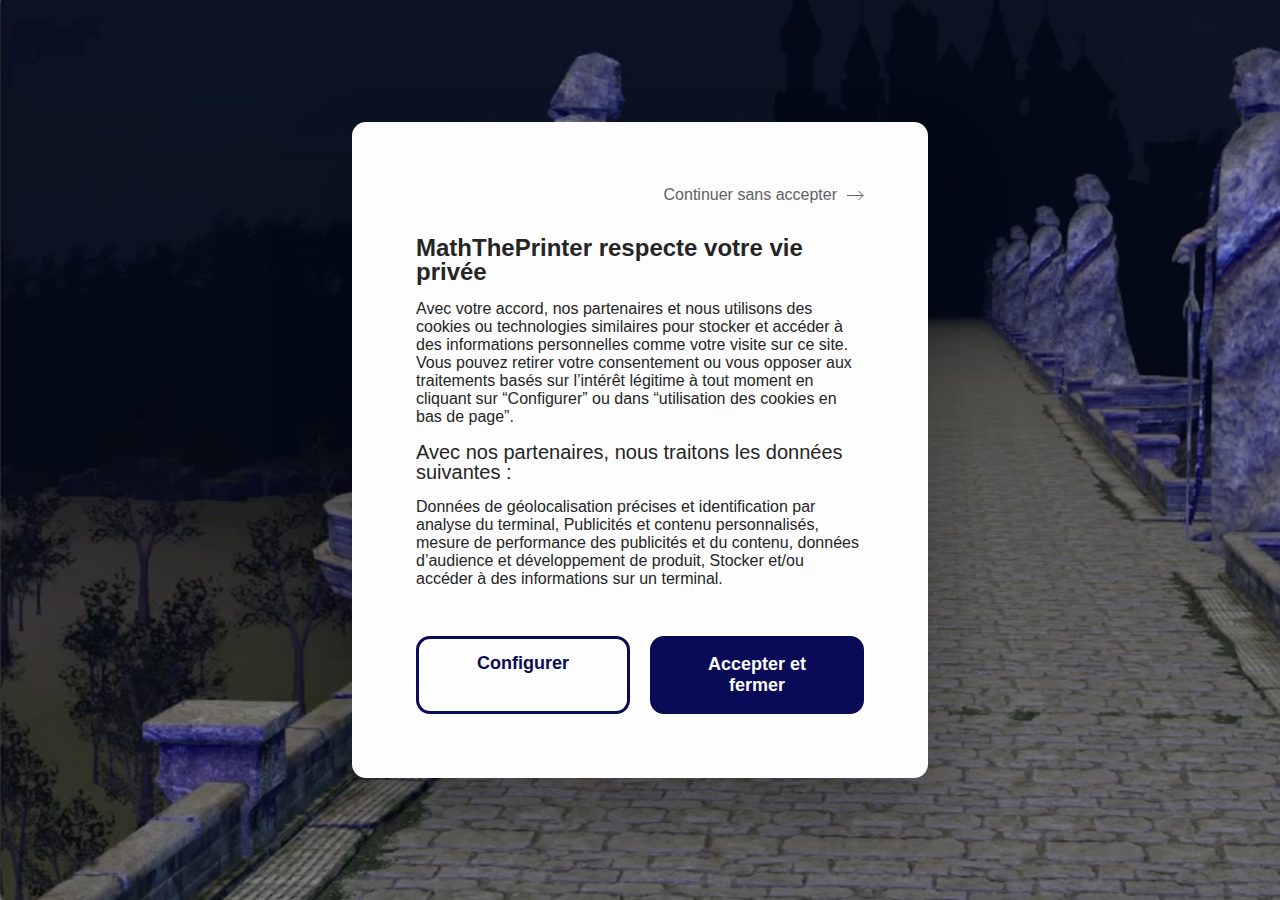
==== index.html @ 7f400abf "test header on homepage" ====
<!DOCTYPE html>
<html>
	<head>
 		<meta charset="utf-8" />
 		<title>
			Le château des ombres
		</title>

		<meta content="width=device-width, initial-scale=1" name="viewport" />


		<link rel="preconnect" href="https://fonts.googleapis.com">
		<link rel="preconnect" href="https://fonts.gstatic.com" crossorigin>

		<link rel="stylesheet" href="styles/reset.css" />
		<link rel="stylesheet" href="styles/header.css" />
		<link rel="stylesheet" href="styles/style.css" />

		<link rel="shortcut icon" type="image/png" href="images/logo.png"/>
 	</head>

	 	
	<body>
		<!-- <div class="background_cookies_popin">
			<div class="cookies_popin">
				<div class="close-modal"><a href="">Continuer sans accepter <img src="images/arrow.svg" alt="arrow"></a></div>
				<div class="cookies_explications">
					<h2>MathThePrinter respecte votre vie privée</h2>
					<p>Avec votre accord, nos partenaires et nous utilisons des cookies ou technologies similaires pour stocker et accéder à des informations  personnelles comme votre visite sur ce site. Vous pouvez retirer votre consentement ou vous opposer aux traitements basés sur l’intérêt légitime à tout moment en cliquant sur “Configurer” ou dans “utilisation des cookies en bas de page”.</p>
					<h3>Avec nos partenaires, nous traitons les données suivantes :</h3>
					<p>Données de géolocalisation précises et identification par analyse du terminal, Publicités et contenu personnalisés, mesure de performance des publicités et du contenu, données d’audience et développement de produit, Stocker et/ou accéder à des informations sur un terminal.</p>
				</div>
				<div class="primary_cta">
					<div class="btn2">Configurer</div>
					<div class="btn3">Accepter & fermer</div>
				</div>
			</div>
		</div>
		<div class="container">

		</div> -->
		<div id="header"></div>
		<div class="background-image">

		</div>
		<div class="modal">
			<div class="cookies_popin">
				<div class="button-section">
					<button class="close-modal btn1">Continuer sans accepter <img src="images/arrow.svg" alt="arrow"></button>
				</div>
				<div class="cookies_explications">
					<h2>MathThePrinter respecte votre vie privée</h2>
					<p>Avec votre accord, nos partenaires et nous utilisons des cookies ou technologies similaires pour stocker et accéder à des informations  personnelles comme votre visite sur ce site. Vous pouvez retirer votre consentement ou vous opposer aux traitements basés sur l’intérêt légitime à tout moment en cliquant sur “Configurer” ou dans “utilisation des cookies en bas de page”.</p>
					<h3>Avec nos partenaires, nous traitons les données suivantes :</h3>
					<p>Données de géolocalisation précises et identification par analyse du terminal, Publicités et contenu personnalisés, mesure de performance des publicités et du contenu, données d’audience et développement de produit, Stocker et/ou accéder à des informations sur un terminal.</p>
				</div>
				<div class="primary_cta">
					<div class="btn2">Configurer</div>
					<button class="close-modal btn3">Accepter et fermer</button>
				</div>
			</div>
		  </div>
		  <div class="overlay"></div>
		  <div id="footer"></div>

		<script type="text/javascript" src="script.js"></script>
		<script src='https://cdnjs.cloudflare.com/ajax/libs/jquery/3.2.1/jquery.min.js'></script><script  src="header.js"></script>
	 </body>
</html>
---- styles/header.css ----
/*  COLORS
========================================== */
/*  FONTS
========================================== */
/*  MIXINS
========================================== */
/*  RESET
========================================== */
*, *:before, *:after {
    margin: 0;
    padding: 0;
    box-sizing: border-box;
  }
  
  body {
    width: 100%;
    height: 100%;
  }
  body.overflow {
    overflow: hidden;
  }
  
  /*  BURGER
  ========================================== */
  .burger {
    width: 50px;
    height: 50px;
    position: fixed;
    top: 20px;
    right: 20px;
    border-radius: 4px;
    z-index: 10;
  }
  .burger span {
    position: relative;
    margin-top: 9px;
    margin-bottom: 9px;
    -webkit-user-select: none;
    -moz-user-select: none;
    -ms-user-select: none;
    user-select: none;
    position: absolute;
    top: 50%;
    left: 50%;
    margin-left: -15px;
    margin-top: -1.5px;
  }
  .burger span, .burger span::before, .burger span::after {
    display: block;
    width: 30px;
    height: 3px;
    background-color: #090B56;
    outline: 1px solid transparent;
    -webkit-transition-property: background-color, -webkit-transform;
    -moz-transition-property: background-color, -moz-transform;
    -o-transition-property: background-color, -o-transform;
    transition-property: background-color, transform;
    -webkit-transition-duration: 0.3s;
    -moz-transition-duration: 0.3s;
    -o-transition-duration: 0.3s;
    transition-duration: 0.3s;
  }
  .burger span::before, .burger span::after {
    position: absolute;
    content: "";
  }
  .burger span::before {
    top: -9px;
  }
  .burger span::after {
    top: 9px;
  }
  .burger.clicked span {
    background-color: transparent;
  }
  .burger.clicked span::before {
    -webkit-transform: translateY(9px) rotate(45deg);
    -moz-transform: translateY(9px) rotate(45deg);
    -ms-transform: translateY(9px) rotate(45deg);
    -o-transform: translateY(9px) rotate(45deg);
    transform: translateY(9px) rotate(45deg);
  }
  .burger.clicked span::after {
    -webkit-transform: translateY(-9px) rotate(-45deg);
    -moz-transform: translateY(-9px) rotate(-45deg);
    -ms-transform: translateY(-9px) rotate(-45deg);
    -o-transform: translateY(-9px) rotate(-45deg);
    transform: translateY(-9px) rotate(-45deg);
  }
  .burger.clicked span:before, .burger.clicked span:after {
    background-color: #ffffff;
  }
  .burger:hover {
    cursor: pointer;
  }
  
  /*  NAV
  ========================================== */
  
  nav {
    background-color: #090B56;
    position: fixed;
    z-index: 9;
    top: 0;
    right: 0;
    height: 100%;
    max-width: 515px;
    width: 100%;
    padding: 100px 40px 60px 40px;
    overflow-y: hidden;
    -webkit-transform: translateX(100%);
    -moz-transform: translateX(100%);
    -ms-transform: translateX(100%);
    -o-transform: translateX(100%);
    transform: translateX(100%);
    -webkit-transition: transform 0.55s cubic-bezier(0.785, 0.135, 0.15, 0.86);
    -moz-transition: transform 0.55s cubic-bezier(0.785, 0.135, 0.15, 0.86);
    -o-transition: transform 0.55s cubic-bezier(0.785, 0.135, 0.15, 0.86);
    transition: transform 0.55s cubic-bezier(0.785, 0.135, 0.15, 0.86);
  }
  nav.show {
    -webkit-transform: translateX(0px);
    -moz-transform: translateX(0px);
    -ms-transform: translateX(0px);
    -o-transform: translateX(0px);
    transform: translateX(0px);
  }
  nav.show ul.main li {
    -webkit-transform: translateX(0px);
    -moz-transform: translateX(0px);
    -ms-transform: translateX(0px);
    -o-transform: translateX(0px);
    transform: translateX(0px);
    opacity: 1;
  }
  nav.show ul.main li:nth-child(1) {
    transition-delay: 0.15s;
  }
  nav.show ul.main li:nth-child(2) {
    transition-delay: 0.3s;
  }
  nav.show ul.main li:nth-child(3) {
    transition-delay: 0.45s;
  }
  nav.show ul.main li:nth-child(4) {
    transition-delay: 0.6s;
  }
  nav.show ul.main li:nth-child(5) {
    transition-delay: 0.75s;
  }
  nav.show ul.main li:nth-child(6) {
    transition-delay: 0.9s;
  }
  nav.show ul.main li:nth-child(7) {
    transition-delay: 1.05s;
  }
  nav.show ul.main li:nth-child(8) {
    transition-delay: 1.2s;
  }
  nav.show ul.main li:nth-child(9) {
    transition-delay: 1.35s;
  }
  nav.show .about, nav.show .social, nav.show ul.sub {
    -webkit-transform: translateY(0px);
    -moz-transform: translateY(0px);
    -ms-transform: translateY(0px);
    -o-transform: translateY(0px);
    transform: translateY(0px);
    opacity: 1;
    transition-delay: 0.85s;
  }
  @media (min-width: 667px) {
    nav {
      padding: 120px 90px 70px 90px;
    }
  }
  nav ul.main {
    list-style-type: none;
  }
  nav ul.main li {
    margin-bottom: 20px;
    -webkit-transform: translateX(40px);
    -moz-transform: translateX(40px);
    -ms-transform: translateX(40px);
    -o-transform: translateX(40px);
    transform: translateX(40px);
    opacity: 0;
    -webkit-transition: all 0.3s ease;
    -moz-transition: all 0.3s ease;
    -o-transition: all 0.3s ease;
    transition: all 0.3s ease;
  }
  nav ul.main li:last-of-type {
    margin-bottom: 0px;
  }
  nav ul.main li a {
    color: #ffffff;
    font-family: "Poppins", sans-serif;
    text-decoration: none;
    text-transform: none;
    font-size: 20px;
    display: block;
    letter-spacing: 0px;
    font-weight: 500;
    padding: 10px 0;
    -webkit-transition: all 0.3s ease;
    -moz-transition: all 0.3s ease;
    -o-transition: all 0.3s ease;
    transition: all 0.3s ease;
  }
  nav ul.main li a span {
    color: #2A3084;;
  }
  nav ul.main li a:hover {
    color: #2A3084;
  }
  nav .about {
    margin-top: 40px;
    -webkit-transform: translateY(30px);
    -moz-transform: translateY(30px);
    -ms-transform: translateY(30px);
    -o-transform: translateY(30px);
    transform: translateY(30px);
    opacity: 0;
    -webkit-transition: all 0.4s ease;
    -moz-transition: all 0.4s ease;
    -o-transition: all 0.4s ease;
    transition: all 0.4s ease;
  }
  nav .about p {
    color: #ffffff;
    font-family: "Spectral", serif;
    font-size: 1.05rem;
    letter-spacing: 0.5px;
    line-height: 170%;
  }
  nav .social {
    margin-top: 40px;
    position: relative;
    padding-bottom: 30px;
    -webkit-transform: translateY(30px);
    -moz-transform: translateY(30px);
    -ms-transform: translateY(30px);
    -o-transform: translateY(30px);
    transform: translateY(30px);
    opacity: 0;
    -webkit-transition: all 0.4s ease;
    -moz-transition: all 0.4s ease;
    -o-transition: all 0.4s ease;
    transition: all 0.4s ease;
  }
  nav .social a {
    display: inline-block;
    width: 30px;
    height: 30px;
    margin-right: 25px;
  }
  nav .social a:last-of-type {
    margin-right: 0px;
  }
  nav .social a:hover svg path, nav .social a:hover svg circle {
    fill: #2A3084;;
  }
  nav .social a svg {
    width: 100%;
    height: 100%;
  }
  nav .social a svg path, nav .social a svg circle {
    fill: #ffffff;
    -webkit-transition: all 0.3s ease;
    -moz-transition: all 0.3s ease;
    -o-transition: all 0.3s ease;
    transition: all 0.3s ease;
  }
  nav ul.sub {
    list-style-type: none;
    margin-top: 40px;
    -webkit-transform: translateY(30px);
    -moz-transform: translateY(30px);
    -ms-transform: translateY(30px);
    -o-transform: translateY(30px);
    transform: translateY(30px);
    opacity: 0;
    -webkit-transition: all 0.4s ease;
    -moz-transition: all 0.4s ease;
    -o-transition: all 0.4s ease;
    transition: all 0.4s ease;
  }
  nav ul.sub li {
    margin-bottom: 10px;
  }
  nav ul.sub li:last-of-type {
    margin-bottom: 0px;
  }
  nav ul.sub li a {
    color: #ffffff;
    font-family: "Raleway", sans-serif;
    letter-spacing: 1px;
    font-size: 0.9rem;
    text-decoration: none;
    -webkit-transition: all 0.3s ease;
    -moz-transition: all 0.3s ease;
    -o-transition: all 0.3s ease;
    transition: all 0.3s ease;
  }
  nav ul.sub li a:hover {
    color: #2A3084;;
  }
  
  /*  OVERLAY
  ========================================== */
  .overlay {
    position: fixed;
    top: 0;
    left: 0;
    z-index: 1;
    width: 100%;
    height: 100%;
    -webkit-transition: all 0.3s ease-in-out;
    -moz-transition: all 0.3s ease-in-out;
    -o-transition: all 0.3s ease-in-out;
    transition: all 0.3s ease-in-out;
    background-color: rgba(9, 11, 86, 0.4);
    opacity: 0;
    visibility: hidden;
  }
  .overlay.show {
    opacity: 0.8;
    visibility: visible;
  }
---- styles/style.css ----
body {
    font-family: "poppins", sans-serif;
    color: #333;
    height: 100vh;
    position: relative;
    display: flex;
    align-items: flex-start;
    justify-content: center;
}

a {
    text-decoration: none;
}


/* .background_cookies_popin{
    background-color: #2a3084a3;
    width: 100%;
    height: 100%;
    display: flex;
    justify-content: center;
    flex-wrap: wrap;
    align-content: center;
    overflow: hidden;
} */

.cookies_popin{
    /* padding: 10px 50px;
    width: 570px;
    height: 620px;  */
    background-color: #FDFDFD;
    border-radius: 14px;
    color: #252525;
    display: flex;
    flex-direction: column;
    justify-content: center;
    gap: 32px;
}

/* .cookies_explications{
    padding: 32px 0px;
} */

.cookies_popin h2{
    font-weight: 700;
    font-size: 24px;
    margin-bottom: 16px;
}

.cookies_popin p{
    font-weight: 400;
    font-size: 16px;
    margin-bottom: 16px;
    line-height: normal;
}

.cookies_popin h3{
    font-weight: 500;
    font-size: 20px;
    margin-bottom: 16px;
}

.cookies_popin .btn1{
    cursor: pointer;
    color: #616161;
    display: flex;
    justify-content: flex-end;
    gap: 10px;
}

.primary_cta{
    display: flex;
    justify-content: center;
    gap: 20px;
}

.cookies_popin .btn1 {
    font-weight: 400;
    font-size: 16px;
    color: #616161;
    display: flex;
    align-items: center;
}

.cookies_popin .btn2{
    display: inline;
    color: #090B56;
    border: 3px solid #090B56;
    border-radius: 14px;
    font-weight: 700;
    font-size: 18px;
    cursor: pointer;
    text-align: center;
    width: 400px;
    padding: 15px 30px;
}

.cookies_popin .btn3{
    display: inline;
    color: #FDFDFD;
    border: 3px solid #090B56;
    background-color: #090B56;
    border-radius: 14px;
    font-weight: 700;
    font-size: 18px;
    cursor: pointer;
    text-align: center;
    width: 400px;
    padding: 15px 30px;
}


.hidden {
    display: none;
}

.modal {
    position: absolute;
    top: 50%;
    left: 50%;
    transform: translate(-50%, -50%);
    width: 45%;
  
    background-color: #FDFDFD;
    padding: 4rem;
    border-radius: 14px;
    box-shadow: 0 3rem 5rem rgba(0, 0, 0, 0.3);
    z-index: 10;
  }

  .overlay {
    position: absolute;
    top: 0;
    left: 0;
    width: 100%;
    height: 100%;
    background-color: rgba(9, 11, 86, 0.4);
    backdrop-filter: blur(3px);
    z-index: 5;
  }

  .close-modal {
    background-color: #FDFDFD;
    border: none;
    cursor: pointer;
  }

  .background-image {
    position: absolute;
    top: 0;
    left: 0;
    width: 100%;
    height: 100%;  
    background: url(../images/background-3d.jpg) no-repeat;
    background-size: cover;
  }

  .modal .cookies_popin .button-section {
    width: 100%;
    display: flex;
    justify-content: end;
  }
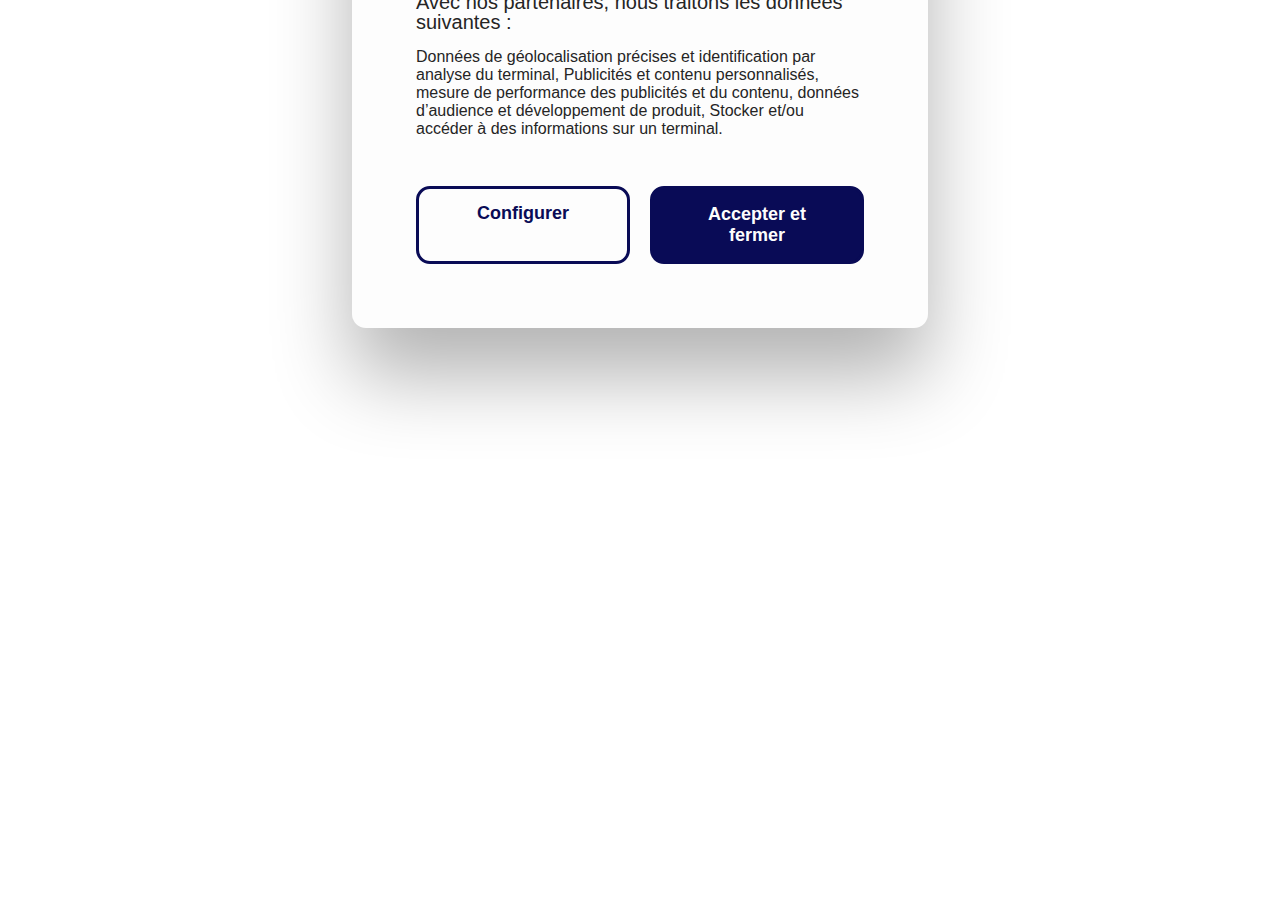
==== commit fb75a829: "load style.css first" ====
--- a/index.html
+++ b/index.html
@@ -13,10 +13,17 @@
 		<link rel="preconnect" href="https://fonts.gstatic.com" crossorigin>
 
 		<link rel="stylesheet" href="styles/reset.css" />
+		<link rel="stylesheet" href="styles/style.css" />
 		<link rel="stylesheet" href="styles/header.css" />
-		<link rel="stylesheet" href="styles/style.css" />
+		
 
 		<link rel="shortcut icon" type="image/png" href="images/logo.png"/>
+
+		<script
+			src="https://code.jquery.com/jquery-3.3.1.js"
+			integrity="sha256-2Kok7MbOyxpgUVvAk/HJ2jigOSYS2auK4Pfzbm7uH60="
+			crossorigin="anonymous">
+		</script>
  	</head>
 
 	 	
@@ -60,8 +67,7 @@
 				</div>
 			</div>
 		  </div>
-		  <div class="overlay"></div>
-		  <div id="footer"></div>
+		  <div class="overlay1"></div>
 
 		<script type="text/javascript" src="script.js"></script>
 		<script src='https://cdnjs.cloudflare.com/ajax/libs/jquery/3.2.1/jquery.min.js'></script><script  src="header.js"></script>
--- a/styles/style.css
+++ b/styles/style.css
@@ -128,7 +128,7 @@
     z-index: 10;
   }
 
-  .overlay {
+  .overlay1 {
     position: absolute;
     top: 0;
     left: 0;
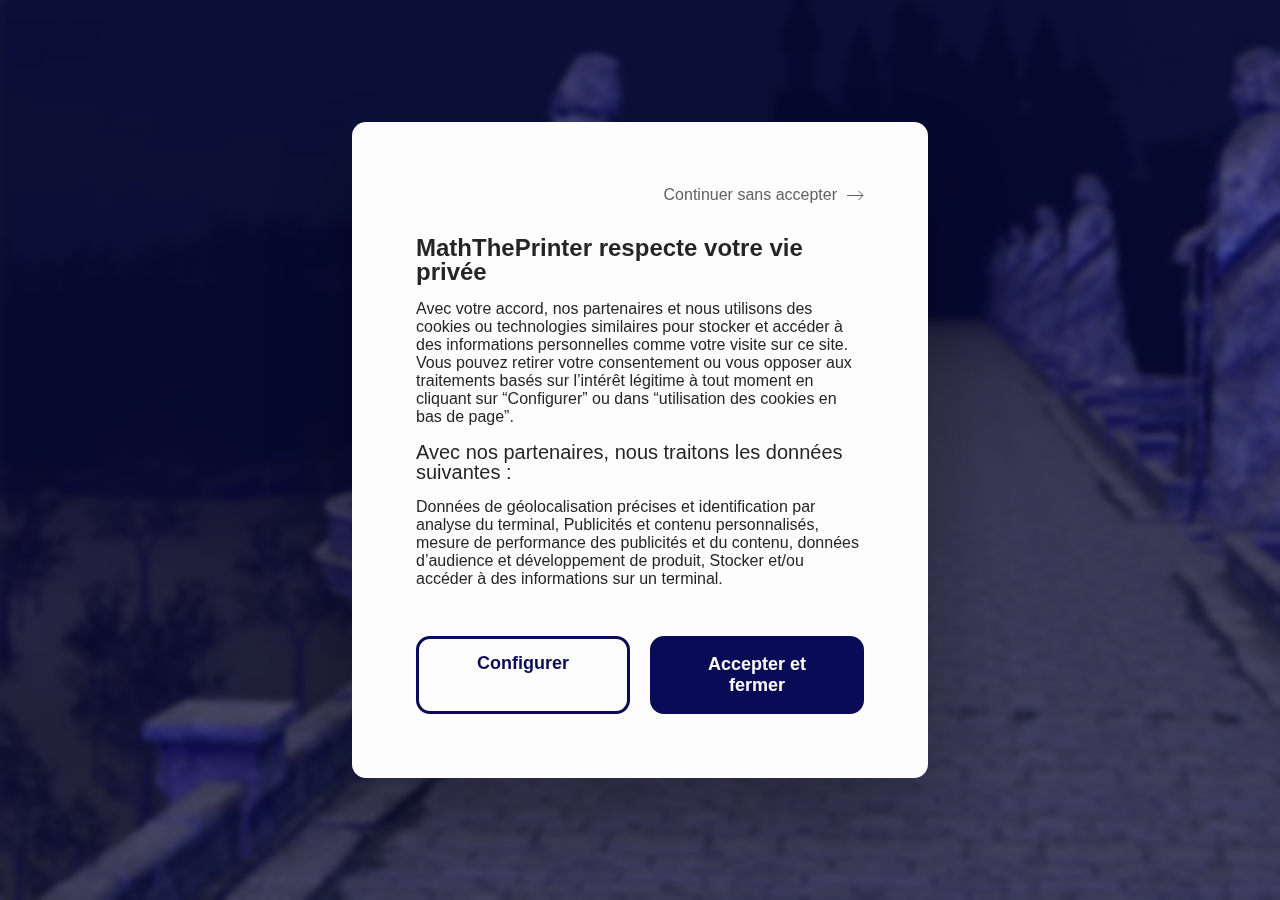
==== commit 4960d761: "header homepage" ====
--- a/index.html
+++ b/index.html
@@ -13,8 +13,8 @@
 		<link rel="preconnect" href="https://fonts.gstatic.com" crossorigin>
 
 		<link rel="stylesheet" href="styles/reset.css" />
+		<link rel="stylesheet" href="styles/header.css" />
 		<link rel="stylesheet" href="styles/style.css" />
-		<link rel="stylesheet" href="styles/header.css" />
 		
 
 		<link rel="shortcut icon" type="image/png" href="images/logo.png"/>
--- a/styles/header.css
+++ b/styles/header.css
@@ -12,10 +12,10 @@
     box-sizing: border-box;
   }
   
-  body {
+  /* body {
     width: 100%;
     height: 100%;
-  }
+  } */
   body.overflow {
     overflow: hidden;
   }
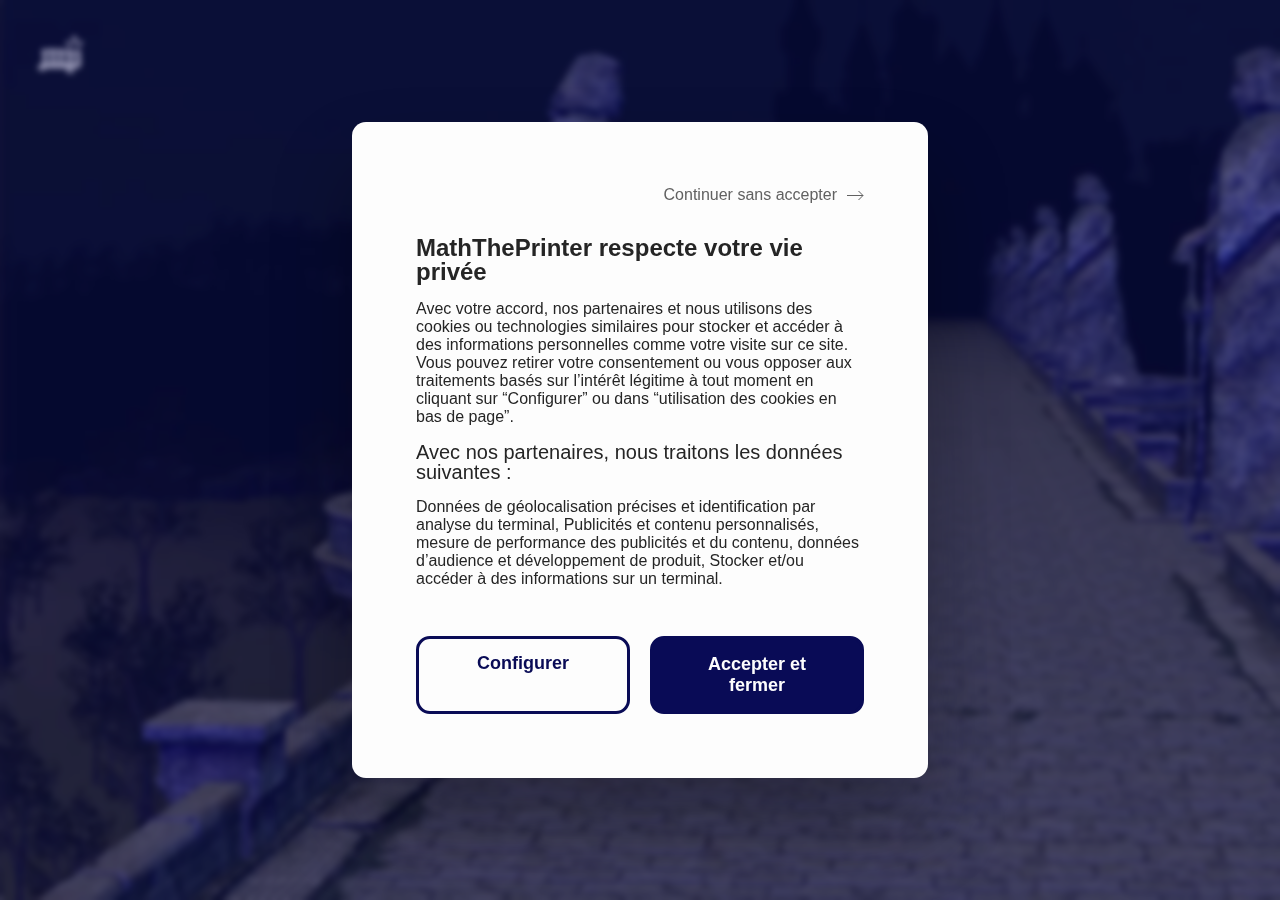
==== commit 51948647: "change logo home page" ====
--- a/index.html
+++ b/index.html
@@ -28,6 +28,7 @@
 
 	 	
 	<body>
+		<a class="btn_logo" href="index.html"><img src="images/logo_white.png" alt="logo MathThePrinter"></a>
 		<!-- <div class="background_cookies_popin">
 			<div class="cookies_popin">
 				<div class="close-modal"><a href="">Continuer sans accepter <img src="images/arrow.svg" alt="arrow"></a></div>
--- a/styles/style.css
+++ b/styles/style.css
@@ -11,6 +11,18 @@
 a {
     text-decoration: none;
 }
+
+.btn_logo{
+    position: absolute;
+    top:4%;
+    left:3%;
+    z-index: 2;
+  }
+
+  .btn_logo img{
+    width: 50%;
+    height: 50%;
+  }
 
 
 /* .background_cookies_popin{
